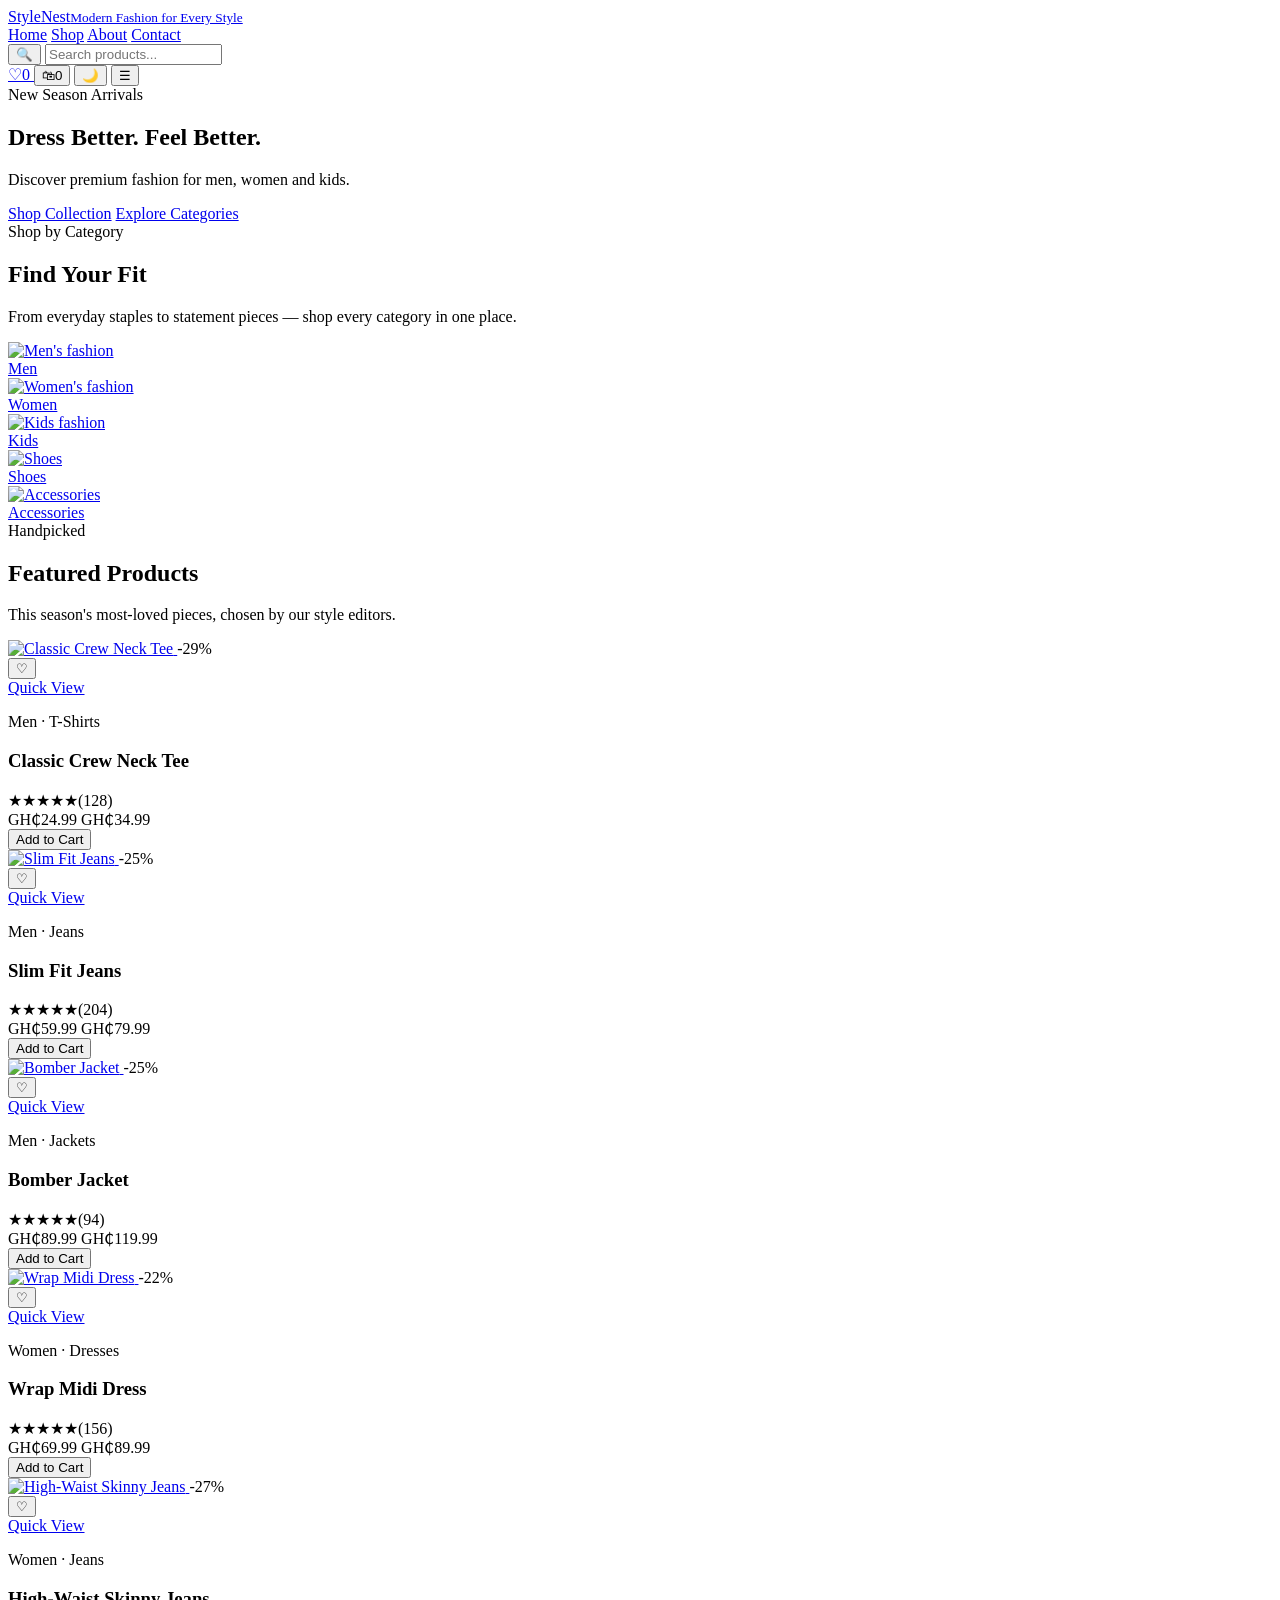
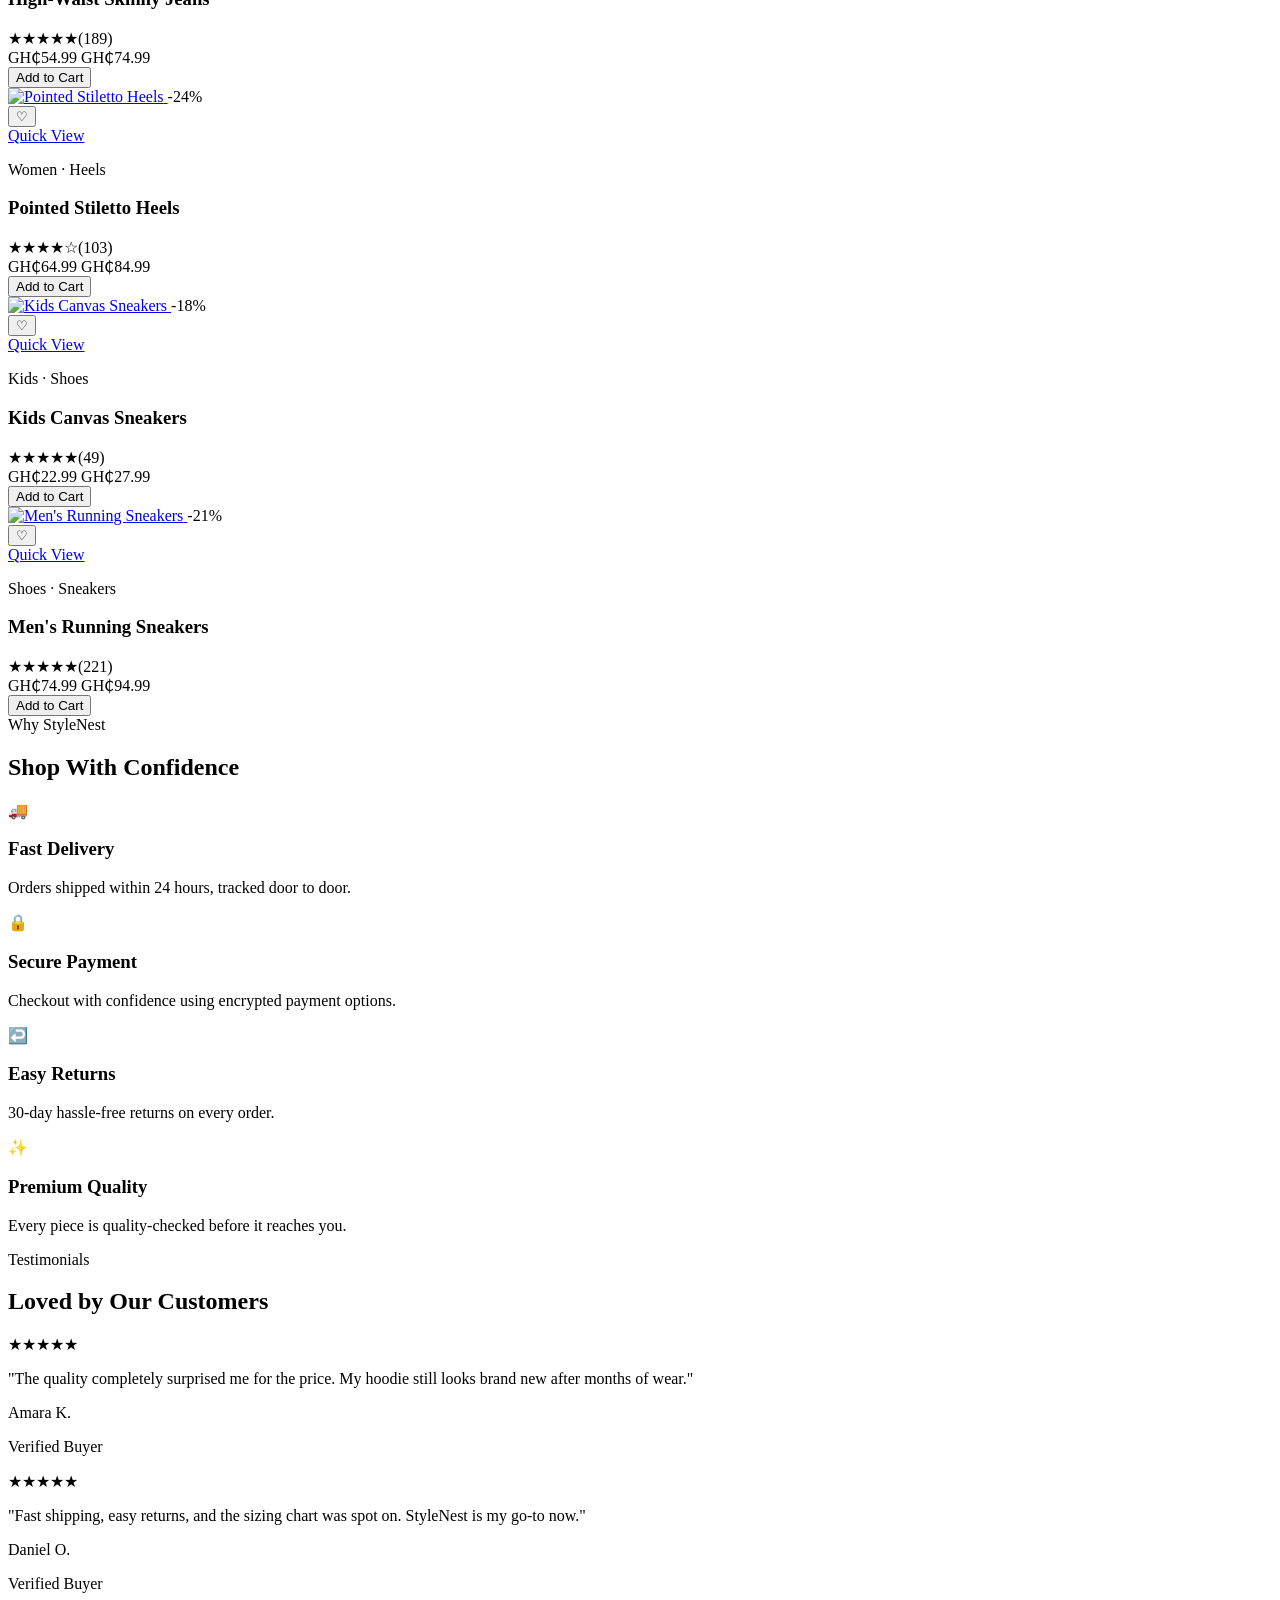
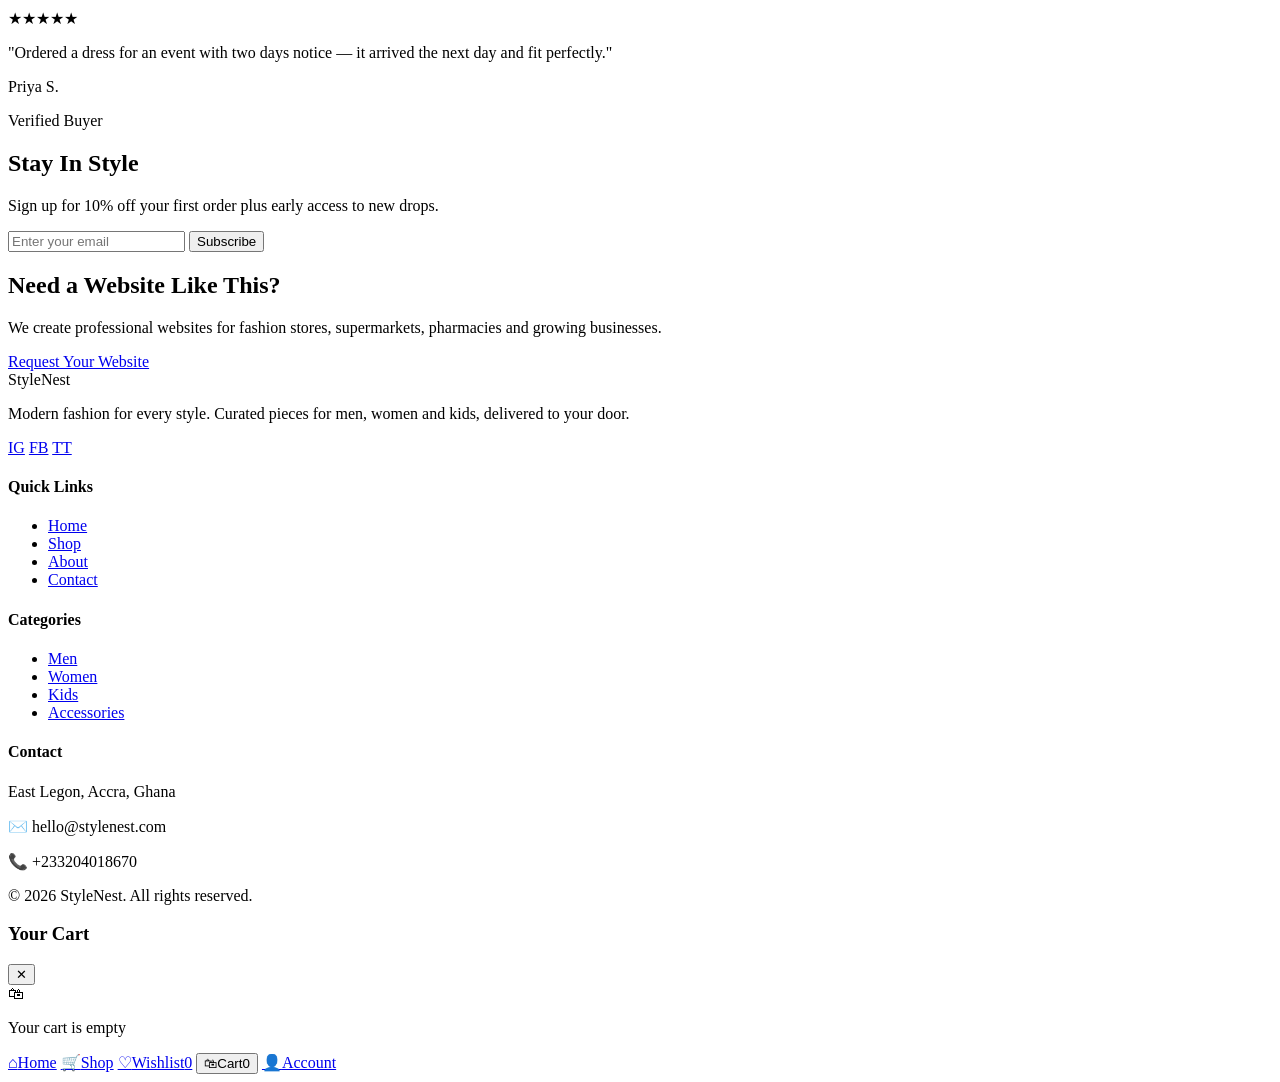
==== index.html @ fd9bc4ce "Add files via upload" ====
<!DOCTYPE html>
<html lang="en">
<head>
<meta charset="UTF-8">
<meta name="viewport" content="width=device-width, initial-scale=1.0">
<title>StyleNest — Modern Fashion for Every Style</title>
<meta name="description" content="StyleNest is a premium fashion store for men, women and kids. Shop new arrivals, trending styles and everyday essentials with fast delivery and easy returns.">
<meta property="og:title" content="StyleNest — Modern Fashion for Every Style">
<meta property="og:description" content="Discover premium fashion for men, women and kids at StyleNest.">
<meta property="og:type" content="website">
<link rel="preconnect" href="https://fonts.googleapis.com">
<link href="https://fonts.googleapis.com/css2?family=Poppins:wght@500;600;700&family=Inter:wght@400;500;600;700&display=swap" rel="stylesheet">
<link rel="stylesheet" href="css/style.css">
<link rel="stylesheet" href="css/responsive.css">
</head>
<body>
<div id="pageLoader"><div class="loader-spinner"></div></div>

<!-- ============ HEADER ============ -->
<header class="site-header">
  <div class="container">
    <a href="index.html" class="logo">Style<span>Nest</span><small class="logo-tagline">Modern Fashion for Every Style</small></a>

    <nav class="main-nav" aria-label="Primary">
      <a href="index.html" class="active">Home</a>
      <a href="shop.html">Shop</a>
      <a href="about.html">About</a>
      <a href="contact.html">Contact</a>
    </nav>

    <div class="header-actions">
      <div class="search-box" id="searchBox">
        <button class="icon-btn" onclick="toggleSearchBox()" aria-label="Search">🔍</button>
        <input type="text" id="searchInput" placeholder="Search products...">
        <div class="search-results" id="searchResults"></div>
      </div>
      <a href="#" class="icon-btn" title="Wishlist">
        ♡<span class="badge-count" data-wishlist-count>0</span>
      </a>
      <button class="icon-btn" onclick="toggleCartDrawer()" title="Cart">
        🛍<span class="badge-count" data-cart-count>0</span>
      </button>
      <button class="icon-btn" data-theme-toggle title="Toggle dark mode">🌙</button>
      <button class="icon-btn mobile-menu-btn" id="mobileMenuBtn" aria-label="Menu">☰</button>
    </div>
  </div>
</header>

<!-- ============ HERO ============ -->
<section class="hero">
  <div class="container">
    <div class="hero-content fade-in-on-scroll visible">
      <span class="hero-eyebrow">New Season Arrivals</span>
      <h1>Dress Better. Feel Better.</h1>
      <p>Discover premium fashion for men, women and kids.</p>
      <div class="hero-buttons">
        <a href="shop.html" class="btn btn-primary">Shop Collection</a>
        <a href="#categories" class="btn btn-outline">Explore Categories</a>
      </div>
    </div>
  </div>
</section>

<!-- ============ CATEGORIES ============ -->
<section class="section" id="categories">
  <div class="container">
    <div class="section-header fade-in-on-scroll">
      <span class="section-eyebrow">Shop by Category</span>
      <h2>Find Your Fit</h2>
      <p>From everyday staples to statement pieces — shop every category in one place.</p>
    </div>
    <div class="category-grid fade-in-on-scroll">
      <a href="shop.html?section=Men" class="category-card">
        <img src="https://images.pexels.com/photos/652352/pexels-photo-652352.jpeg?auto=compress&cs=tinysrgb&w=400&h=540&fit=crop" alt="Men's fashion" loading="lazy">
        <div class="category-card-label"><span>Men</span></div>
      </a>
      <a href="shop.html?section=Women" class="category-card">
        <img src="https://images.pexels.com/photos/982585/pexels-photo-982585.jpeg?auto=compress&cs=tinysrgb&w=400&h=540&fit=crop" alt="Women's fashion" loading="lazy">
        <div class="category-card-label"><span>Women</span></div>
      </a>
      <a href="shop.html?section=Kids" class="category-card">
        <img src="https://images.pexels.com/photos/14325735/pexels-photo-14325735.jpeg?auto=compress&cs=tinysrgb&w=400&h=540&fit=crop" alt="Kids fashion" loading="lazy">
        <div class="category-card-label"><span>Kids</span></div>
      </a>
      <a href="shop.html?section=Shoes" class="category-card">
        <img src="https://images.pexels.com/photos/20298286/pexels-photo-20298286.jpeg?auto=compress&cs=tinysrgb&w=400&h=540&fit=crop" alt="Shoes" loading="lazy">
        <div class="category-card-label"><span>Shoes</span></div>
      </a>
      <a href="shop.html?section=Accessories" class="category-card">
        <img src="https://images.pexels.com/photos/128206/pexels-photo-128206.jpeg?auto=compress&cs=tinysrgb&w=400&h=540&fit=crop" alt="Accessories" loading="lazy">
        <div class="category-card-label"><span>Accessories</span></div>
      </a>
    </div>
  </div>
</section>

<!-- ============ FEATURED PRODUCTS ============ -->
<section class="section" style="padding-top:0;">
  <div class="container">
    <div class="section-header fade-in-on-scroll">
      <span class="section-eyebrow">Handpicked</span>
      <h2>Featured Products</h2>
      <p>This season's most-loved pieces, chosen by our style editors.</p>
    </div>
    <div class="product-grid fade-in-on-scroll" id="featuredProductsGrid"></div>
  </div>
</section>

<!-- ============ WHY CHOOSE US ============ -->
<section class="section" style="padding-top:0;">
  <div class="container">
    <div class="section-header fade-in-on-scroll">
      <span class="section-eyebrow">Why StyleNest</span>
      <h2>Shop With Confidence</h2>
    </div>
    <div class="why-grid fade-in-on-scroll">
      <div class="why-card"><div class="why-icon">🚚</div><h3>Fast Delivery</h3><p>Orders shipped within 24 hours, tracked door to door.</p></div>
      <div class="why-card"><div class="why-icon">🔒</div><h3>Secure Payment</h3><p>Checkout with confidence using encrypted payment options.</p></div>
      <div class="why-card"><div class="why-icon">↩️</div><h3>Easy Returns</h3><p>30-day hassle-free returns on every order.</p></div>
      <div class="why-card"><div class="why-icon">✨</div><h3>Premium Quality</h3><p>Every piece is quality-checked before it reaches you.</p></div>
    </div>
  </div>
</section>

<!-- ============ TESTIMONIALS ============ -->
<section class="section" style="padding-top:0;">
  <div class="container">
    <div class="section-header fade-in-on-scroll">
      <span class="section-eyebrow">Testimonials</span>
      <h2>Loved by Our Customers</h2>
    </div>
    <div class="testimonial-slider fade-in-on-scroll">
      <div class="testimonial-track" id="testimonialTrack">
        <div class="testimonial-slide">
          <span class="stars">★★★★★</span>
          <p class="testimonial-text">"The quality completely surprised me for the price. My hoodie still looks brand new after months of wear."</p>
          <p class="testimonial-author">Amara K.</p>
          <p class="testimonial-role">Verified Buyer</p>
        </div>
        <div class="testimonial-slide">
          <span class="stars">★★★★★</span>
          <p class="testimonial-text">"Fast shipping, easy returns, and the sizing chart was spot on. StyleNest is my go-to now."</p>
          <p class="testimonial-author">Daniel O.</p>
          <p class="testimonial-role">Verified Buyer</p>
        </div>
        <div class="testimonial-slide">
          <span class="stars">★★★★★</span>
          <p class="testimonial-text">"Ordered a dress for an event with two days notice — it arrived the next day and fit perfectly."</p>
          <p class="testimonial-author">Priya S.</p>
          <p class="testimonial-role">Verified Buyer</p>
        </div>
      </div>
      <div class="testimonial-dots" id="testimonialDots"></div>
    </div>
  </div>
</section>

<!-- ============ NEWSLETTER ============ -->
<section class="section-tight">
  <div class="newsletter-section fade-in-on-scroll">
    <h2>Stay In Style</h2>
    <p>Sign up for 10% off your first order plus early access to new drops.</p>
    <form class="newsletter-form" id="newsletterForm">
      <input type="email" placeholder="Enter your email" required>
      <button type="submit" class="btn btn-primary">Subscribe</button>
    </form>
  </div>
</section>

<!-- ============ SALES CTA ============ -->
<section class="sales-cta">
  <h2>Need a Website Like This?</h2>
  <p>We create professional websites for fashion stores, supermarkets, pharmacies and growing businesses.</p>
  <a href="contact.html" class="btn btn-primary">Request Your Website</a>
</section>

<!-- ============ FOOTER ============ -->
<footer class="site-footer">
  <div class="container">
    <div class="footer-grid">
      <div class="footer-col">
        <span class="footer-logo">StyleNest</span>
        <p>Modern fashion for every style. Curated pieces for men, women and kids, delivered to your door.</p>
        <div class="social-links">
          <a href="#" aria-label="Instagram">IG</a>
          <a href="#" aria-label="Facebook">FB</a>
          <a href="#" aria-label="TikTok">TT</a>
        </div>
      </div>
      <div class="footer-col">
        <h4>Quick Links</h4>
        <ul>
          <li><a href="index.html">Home</a></li>
          <li><a href="shop.html">Shop</a></li>
          <li><a href="about.html">About</a></li>
          <li><a href="contact.html">Contact</a></li>
        </ul>
      </div>
      <div class="footer-col">
        <h4>Categories</h4>
        <ul>
          <li><a href="shop.html?section=Men">Men</a></li>
          <li><a href="shop.html?section=Women">Women</a></li>
          <li><a href="shop.html?section=Kids">Kids</a></li>
          <li><a href="shop.html?section=Accessories">Accessories</a></li>
        </ul>
      </div>
      <div class="footer-col">
        <h4>Contact</h4>
        <p>East Legon, Accra, Ghana</p>
        <p>✉️ hello@stylenest.com</p>
        <p>📞 +233204018670</p>
      </div>
    </div>
    <div class="footer-bottom">© 2026 StyleNest. All rights reserved.</div>
  </div>
</footer>

<!-- ============ CART DRAWER ============ -->
<div class="drawer-overlay" id="drawerOverlay"></div>
<aside class="cart-drawer" id="cartDrawer">
  <div class="cart-drawer-header">
    <h3>Your Cart</h3>
    <button class="icon-btn" onclick="toggleCartDrawer()" aria-label="Close cart">✕</button>
  </div>
  <div class="cart-items-list" id="cartItemsList"></div>
  <div class="cart-empty-state" id="cartEmptyState">
    <div class="icon">🛍</div>
    <p>Your cart is empty</p>
  </div>
  <div class="cart-summary" id="cartSummary" style="display:none;"></div>
</aside>

<!-- ============ MOBILE BOTTOM NAV ============ -->
<nav class="bottom-nav" aria-label="Mobile navigation">
  <div class="bottom-nav-inner">
    <a href="index.html" class="bottom-nav-item" data-nav-link><span class="icon">⌂</span>Home</a>
    <a href="shop.html" class="bottom-nav-item" data-nav-link><span class="icon">🛒</span>Shop</a>
    <a href="#" class="bottom-nav-item"><span class="icon">♡</span>Wishlist<span class="badge-count" data-wishlist-count>0</span></a>
    <button class="bottom-nav-item" onclick="toggleCartDrawer()"><span class="icon">🛍</span>Cart<span class="badge-count" data-cart-count>0</span></button>
    <a href="contact.html" class="bottom-nav-item"><span class="icon">👤</span>Account</a>
  </div>
</nav>

<script src="products.js"></script>
<script src="js/cart.js"></script>
<script src="js/wishlist.js"></script>
<script src="js/search.js"></script>
<script src="js/app.js"></script>
<script>
  document.getElementById('featuredProductsGrid').innerHTML = getFeaturedProducts(8).map(p => `
    <div class="product-card">
      <div class="product-card-media">
        <a href="product.html?id=${p.id}">
          <img src="${p.image}" alt="${p.name}" loading="lazy">
        </a>
        <span class="discount-badge">-${p.discount}%</span>
        <div class="product-card-actions">
          <button class="circle-btn" data-wishlist-btn="${p.id}" onclick="toggleWishlist(${p.id})" aria-label="Add to wishlist">♡</button>
        </div>
        <a href="product.html?id=${p.id}" class="quick-view-btn">Quick View</a>
      </div>
      <div class="product-card-body">
        <p class="product-card-category">${p.section} · ${p.category}</p>
        <h3 class="product-card-name">${p.name}</h3>
        ${renderStars(p.rating)}<span class="review-count">(${p.reviews})</span>
        <div class="price-row">
          <span class="price-current">${formatPrice(p.price)}</span>
          <span class="price-old">${formatPrice(p.oldPrice)}</span>
        </div>
        <button class="add-to-cart-btn" onclick="addToCart(${p.id})">Add to Cart</button>
      </div>
    </div>
  `).join('');
  updateWishlistButtons();
</script>
</body>
</html>
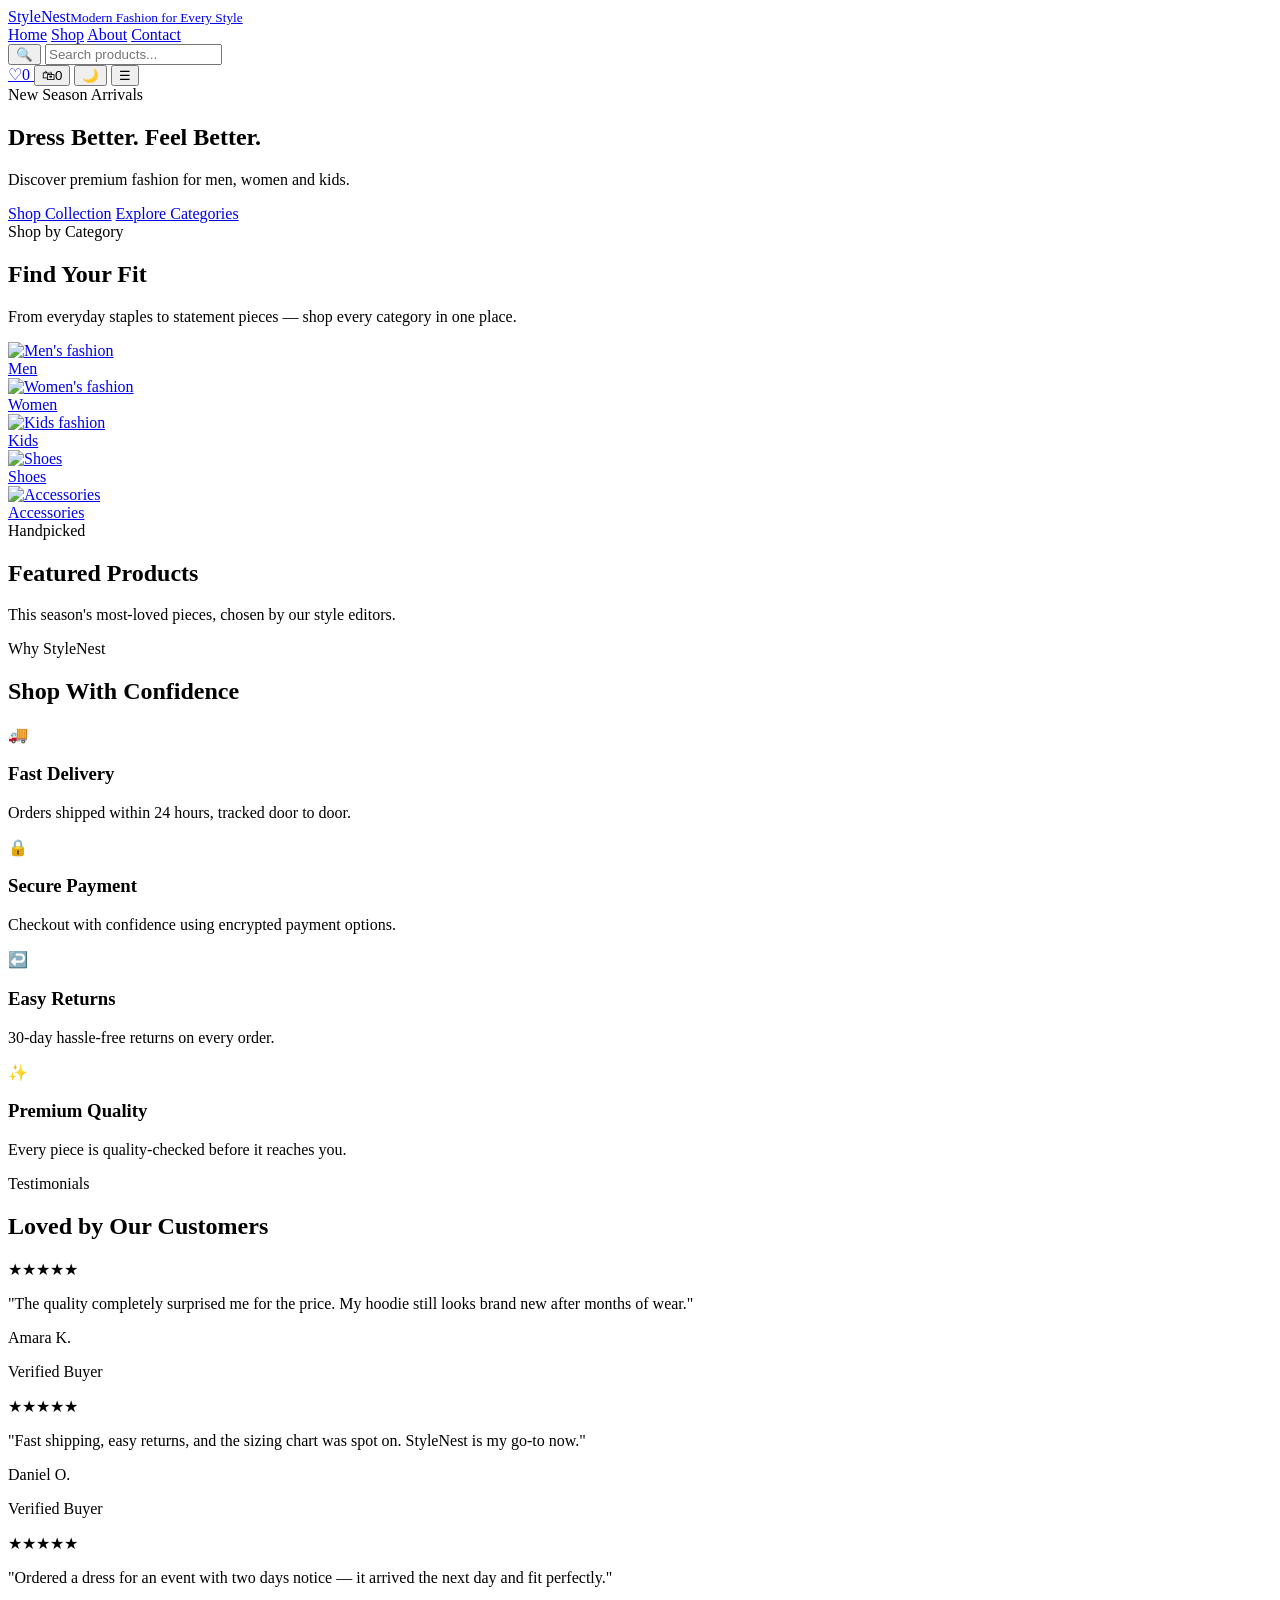
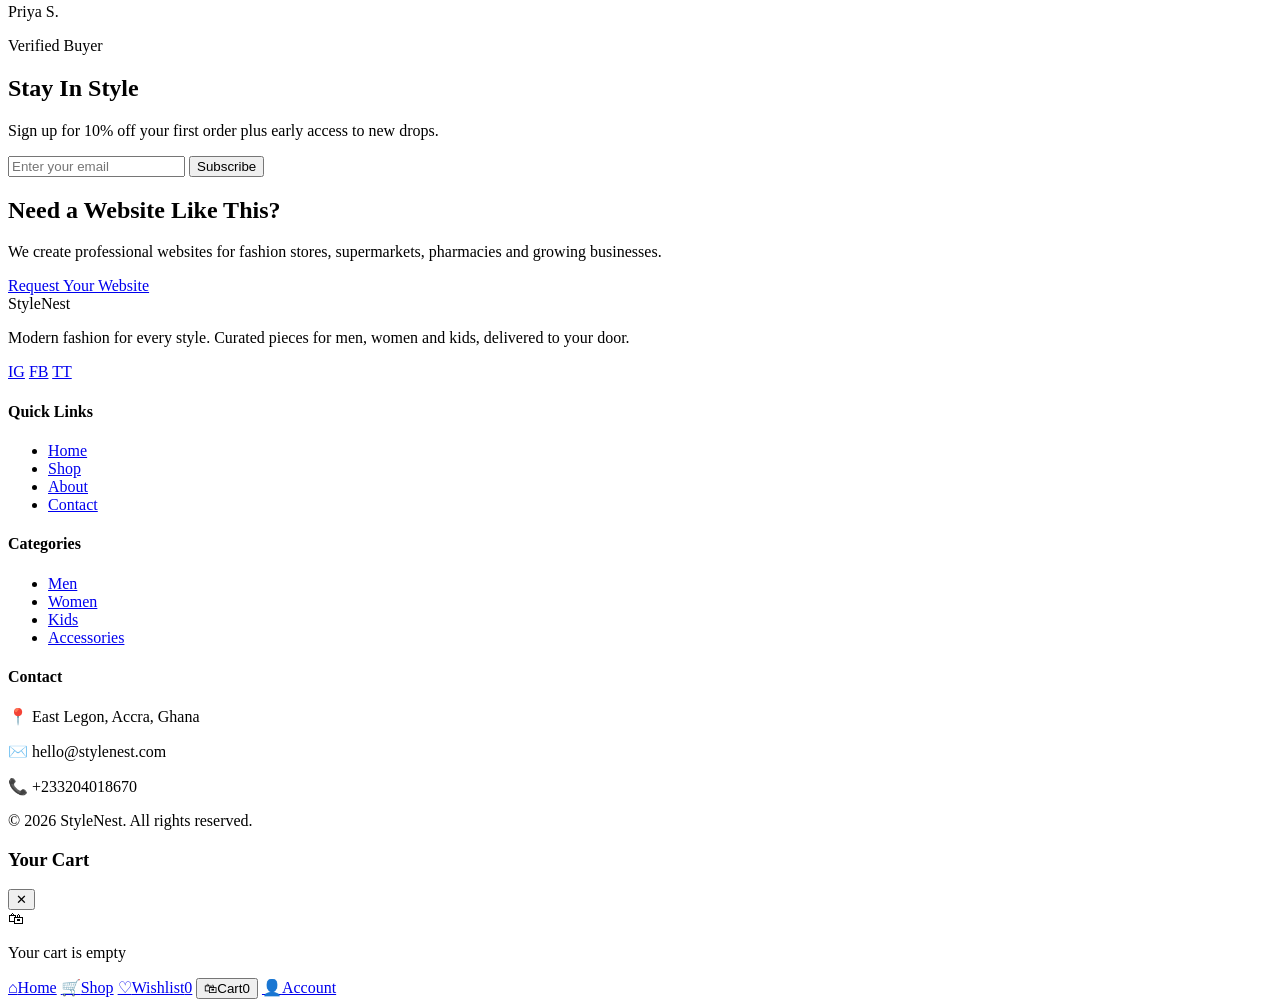
==== commit b3af4b83: "Add files via upload" ====
--- a/index.html
+++ b/index.html
@@ -83,7 +83,7 @@
         <div class="category-card-label"><span>Kids</span></div>
       </a>
       <a href="shop.html?section=Shoes" class="category-card">
-        <img src="https://images.pexels.com/photos/20298286/pexels-photo-20298286.jpeg?auto=compress&cs=tinysrgb&w=400&h=540&fit=crop" alt="Shoes" loading="lazy">
+        <img src="https://images.pexels.com/photos/8373048/pexels-photo-8373048.jpeg?auto=compress&cs=tinysrgb&w=400&h=540&fit=crop" alt="Shoes" loading="lazy">
         <div class="category-card-label"><span>Shoes</span></div>
       </a>
       <a href="shop.html?section=Accessories" class="category-card">
@@ -207,7 +207,7 @@
       </div>
       <div class="footer-col">
         <h4>Contact</h4>
-        <p>East Legon, Accra, Ghana</p>
+        <p>📍 East Legon, Accra, Ghana</p>
         <p>✉️ hello@stylenest.com</p>
         <p>📞 +233204018670</p>
       </div>
@@ -242,7 +242,7 @@
   </div>
 </nav>
 
-<script src="products.js"></script>
+<script src="js/products.js"></script>
 <script src="js/cart.js"></script>
 <script src="js/wishlist.js"></script>
 <script src="js/search.js"></script>
